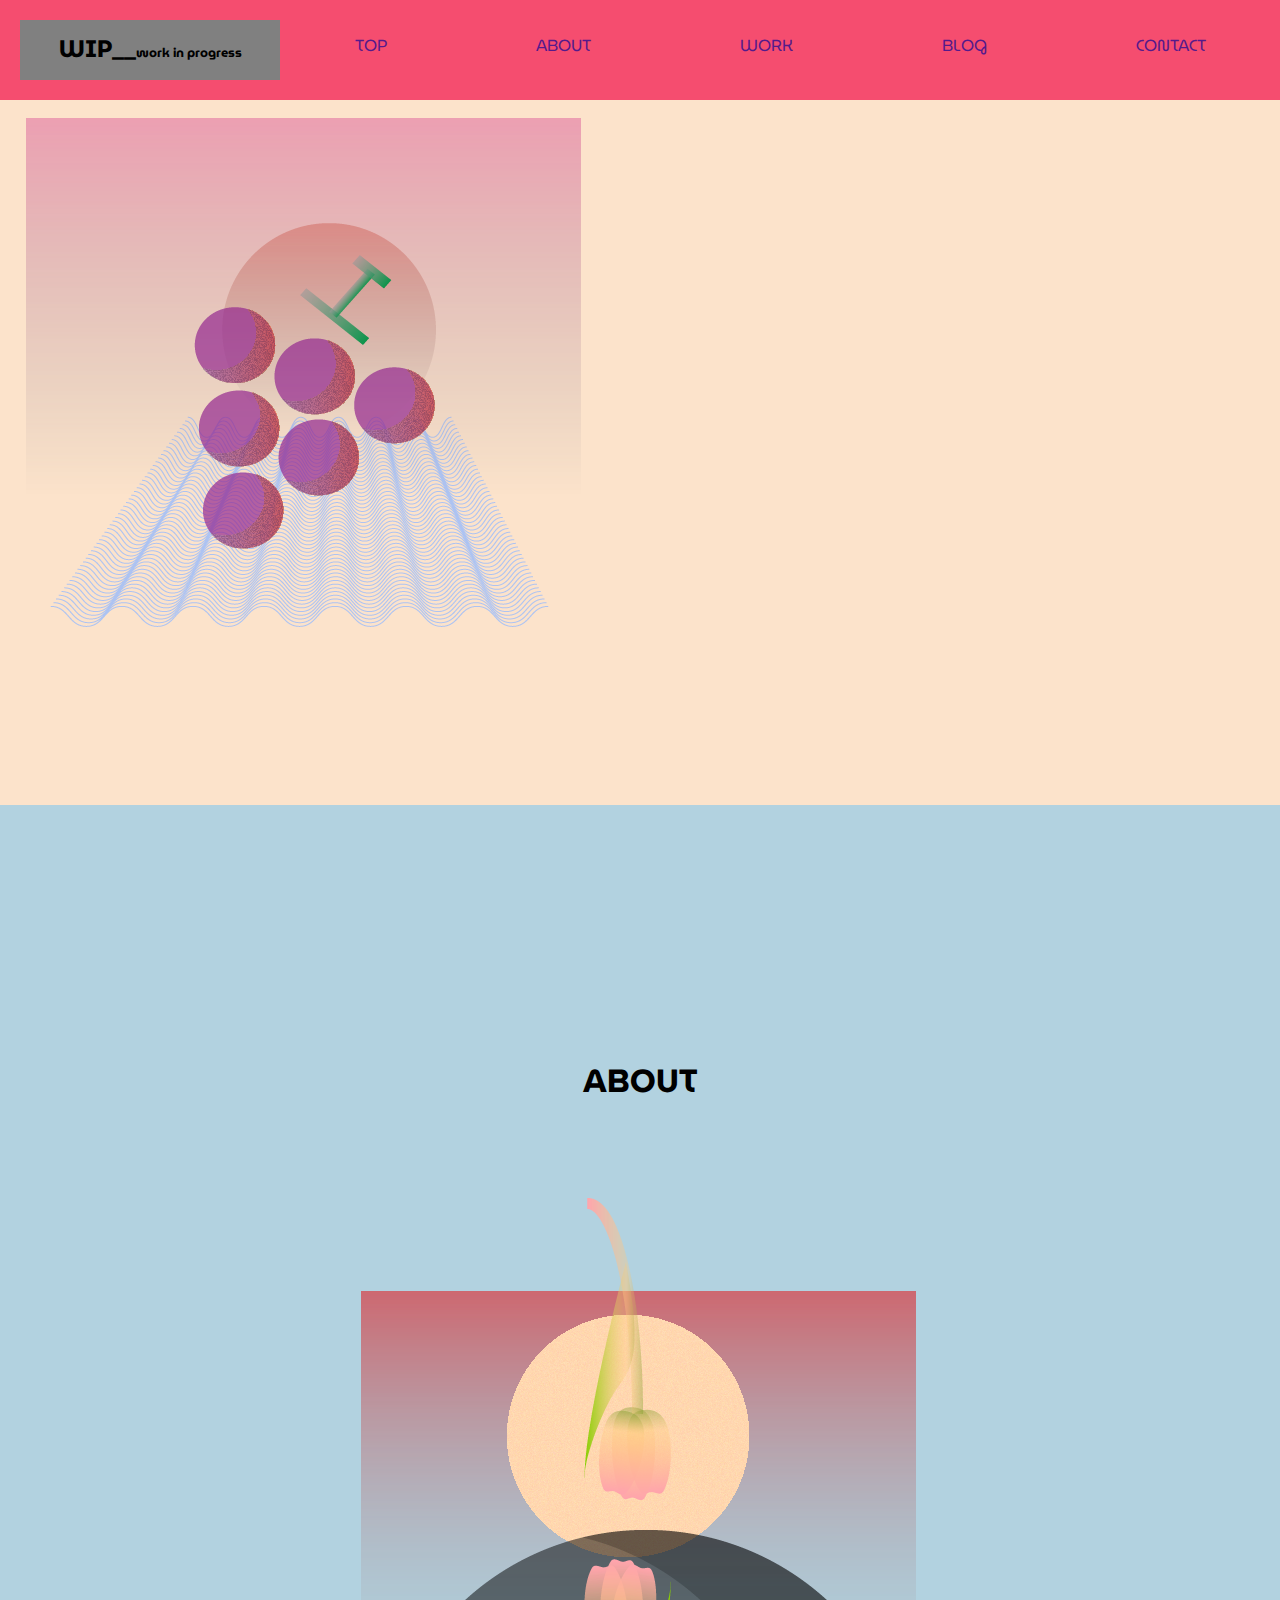
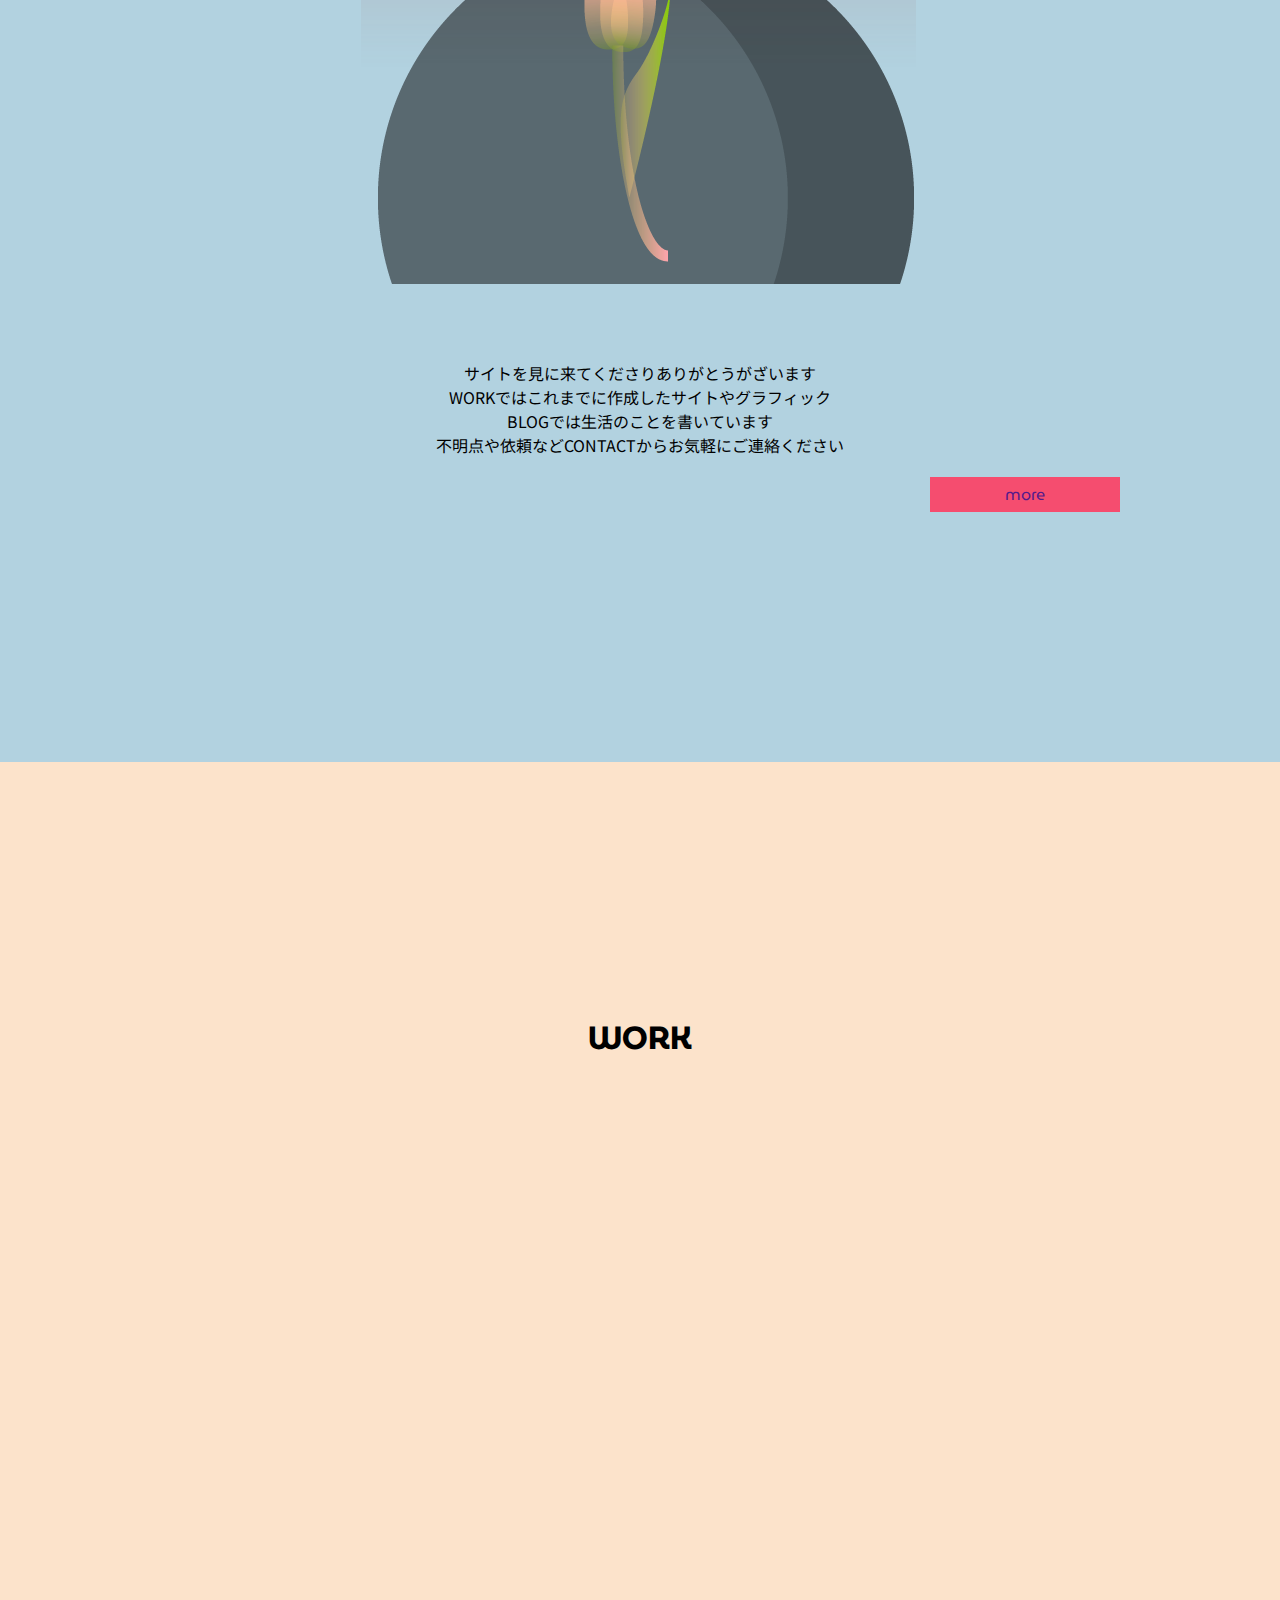
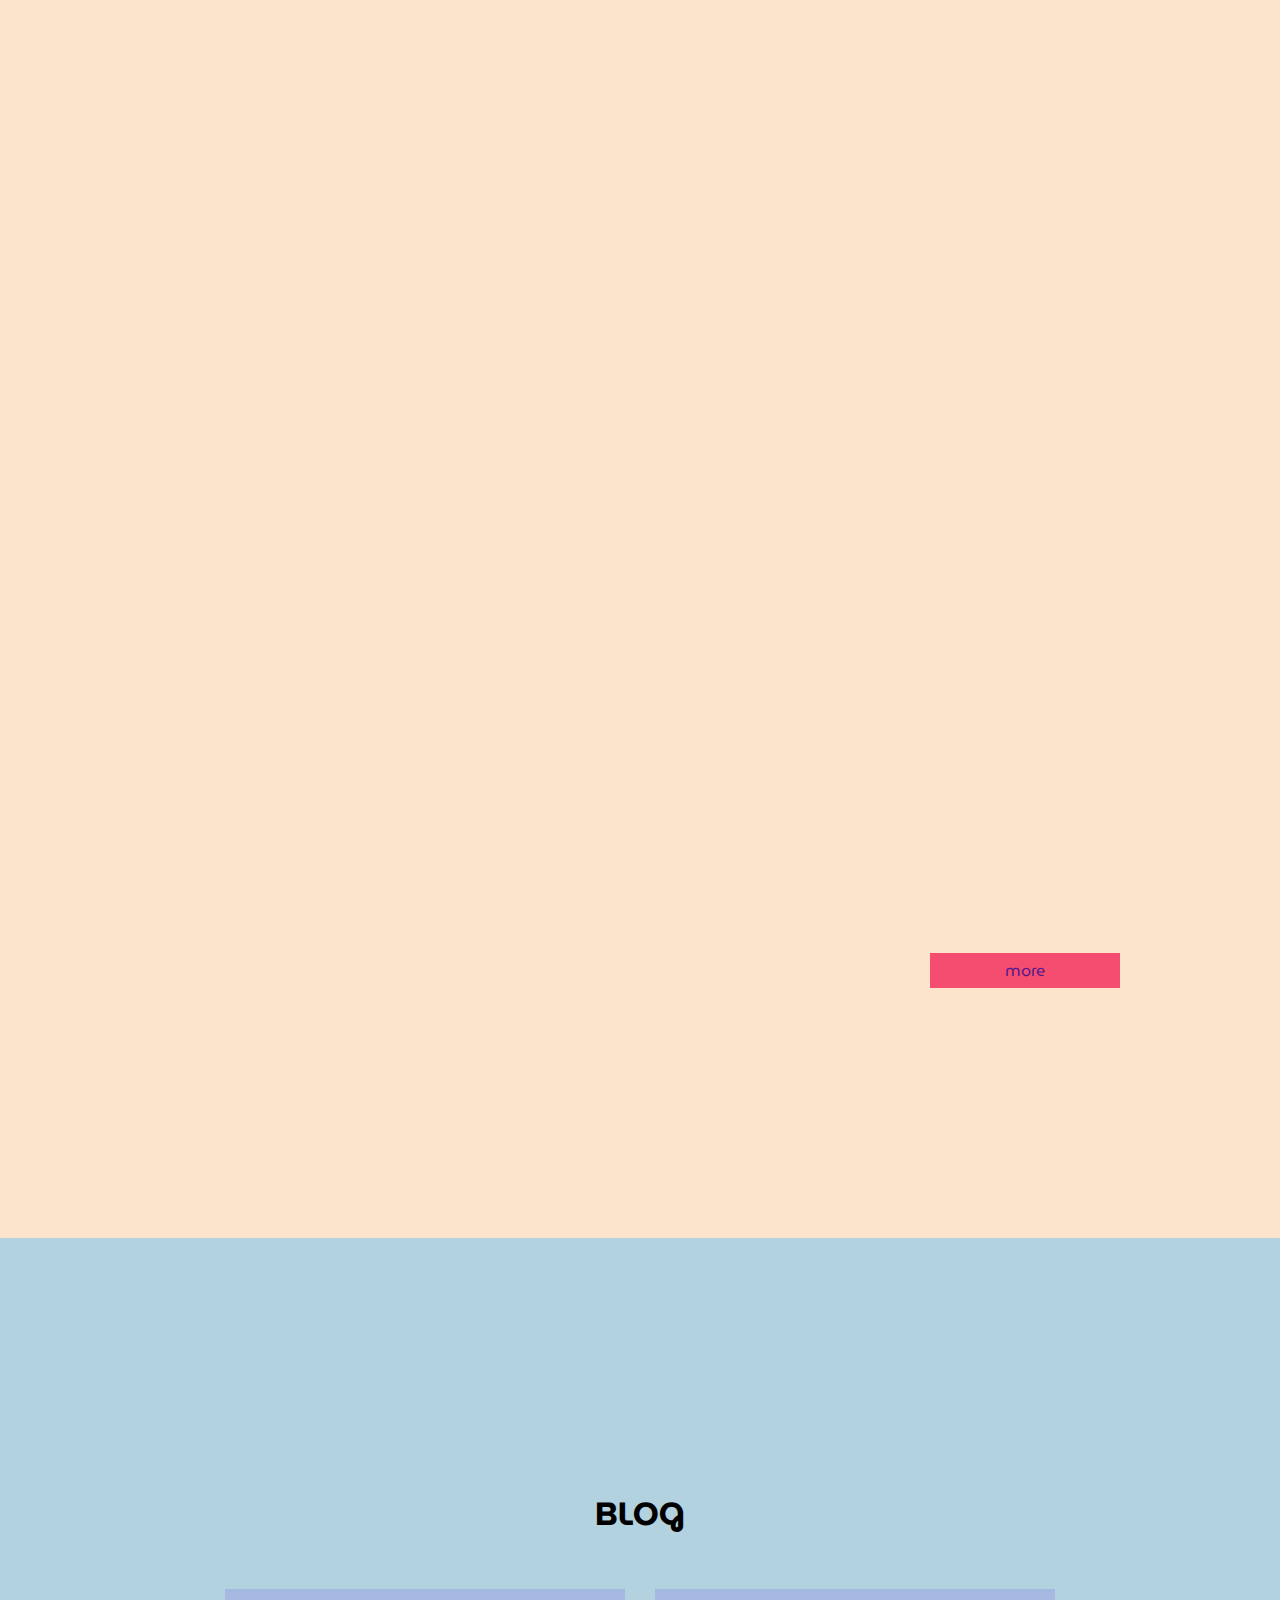
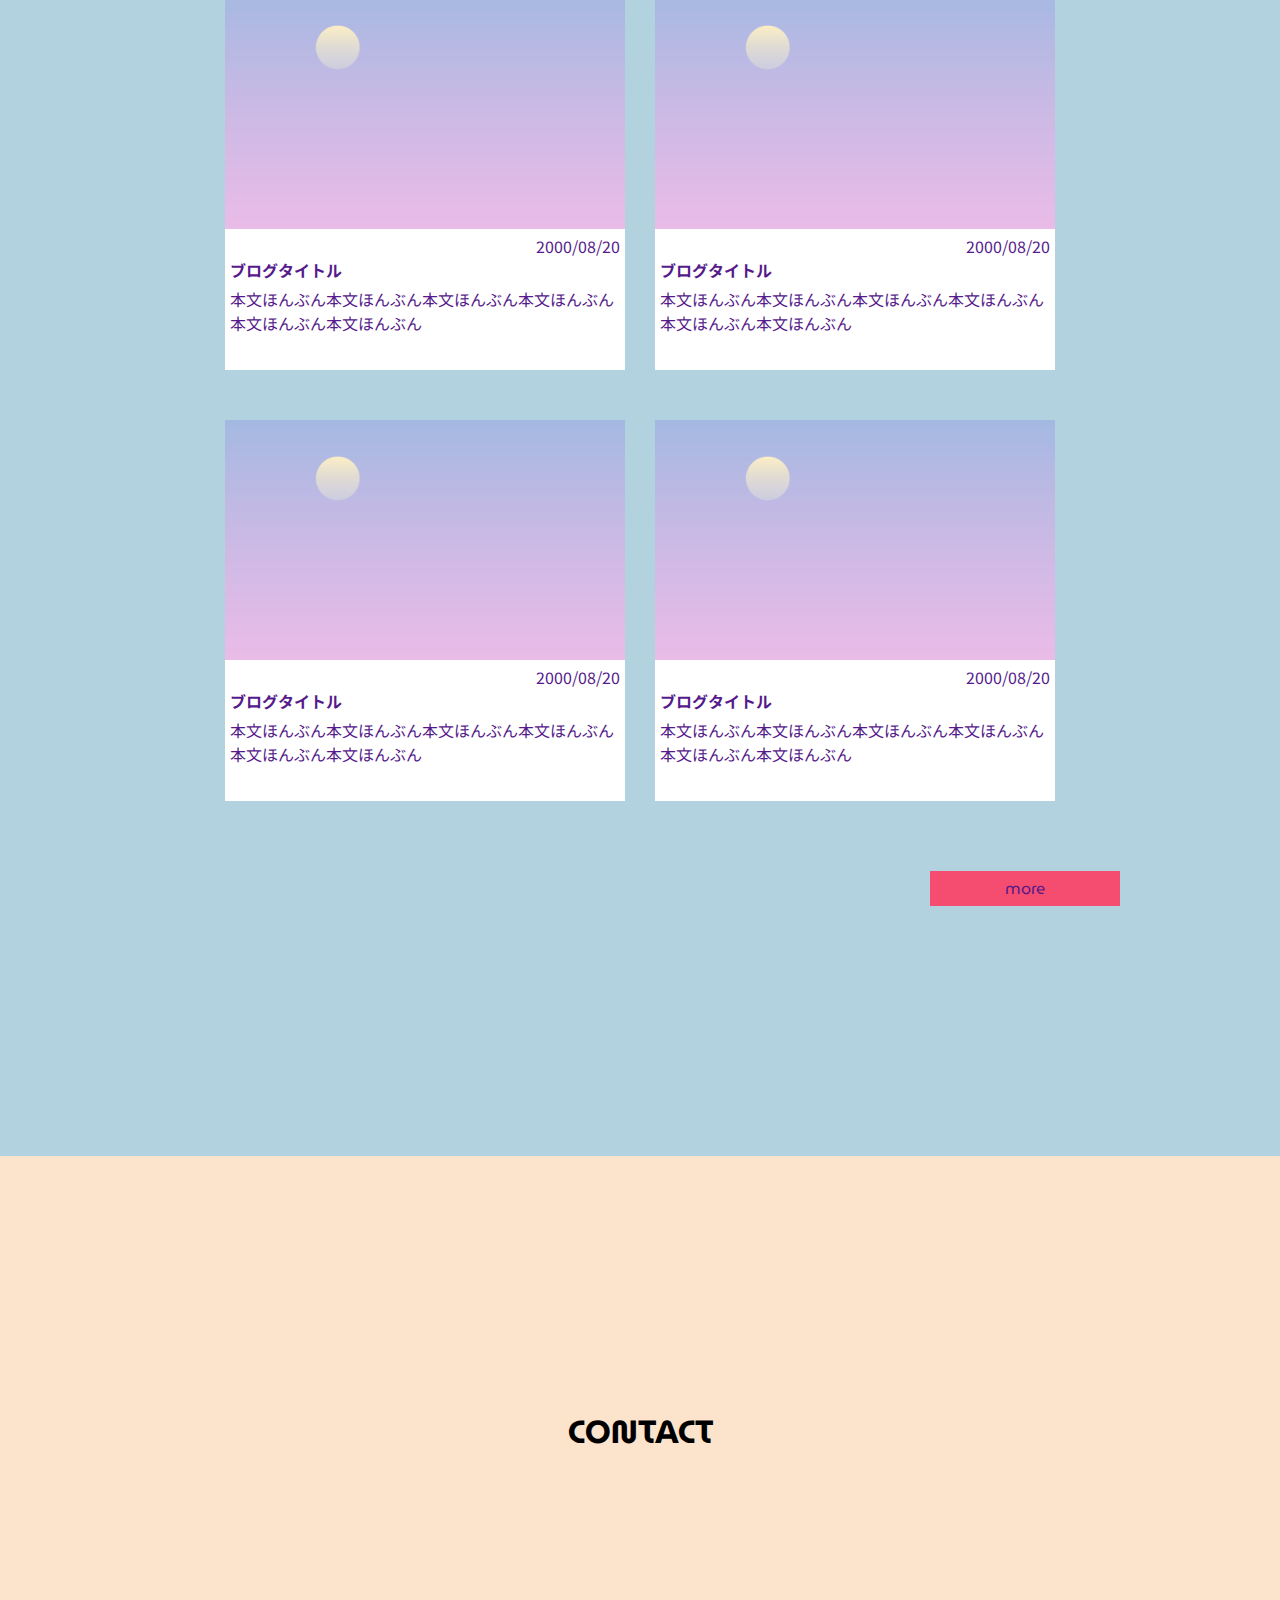
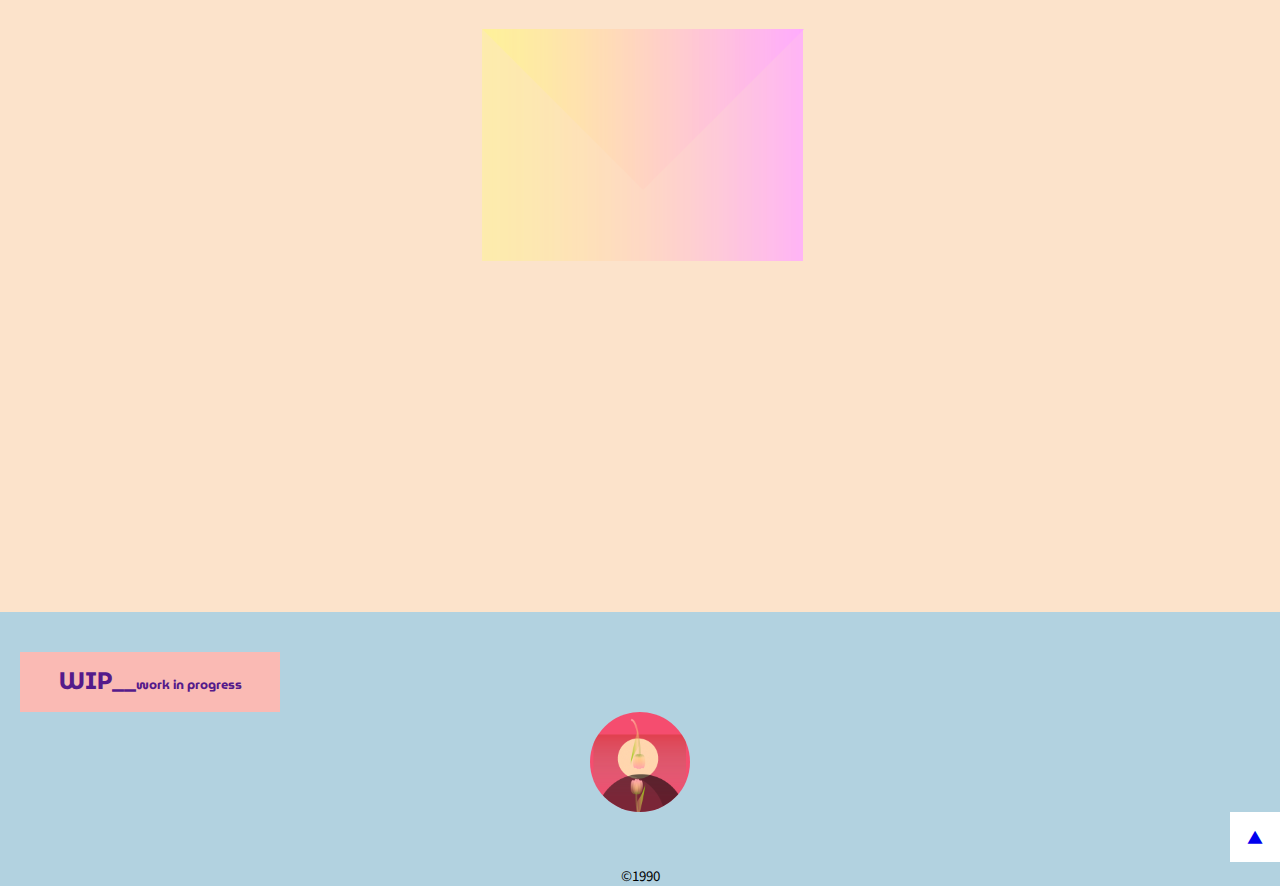
==== page-blog.html @ b489d13f "toppage完成" ====
<!DOCTYPE html>

<html>
    <head>
        <meta charset="utf-8">
        <meta name=”viewport” content=”width=device-width,initial-scale=1.0″>
        <title>タイトル</title>
        
        <link rel="stylesheet" href="normalize.css">
        <link rel="stylesheet" href="css/style.css">

        <script src="https://ajax.googleapis.com/ajax/libs/jquery/3.5.1/jquery.min.js"></script>
        <link href="https://use.fontawesome.com/releases/v5.6.1/css/all.css" rel="stylesheet">
        <link href="https://fonts.googleapis.com/css2?family=MuseoModerno:wght@600&family=Noto+Sans+JP:wght@500&display=swap" rel="stylesheet">
    </head>
    <body>
        <header>
            <section id="top">
                <!-- <div class="sec-inner"> -->
                    <h2 class="logo page-top-logo"><a href="#">WIP__<span>work in progress</span></a></h2>
                    
                    <nav id="nav.show">
                        <h2 class="logo"><a>WIP__<span>work in progress</span></a></h2>
                        <ul>
                            <li><a href="">TOP</a></li>
                            <li><a href="">ABOUT</a></li>
                            <li><a href="">WORK</a></li>
                            <li><a href="">BLOG</a></li>
                            <li><a href="">CONTACT</a></li>
                            
                            <span id="close"><i class="fas fa-times"></i></span>
                        </ul>
                        <span id="open"><i class="fas fa-bars"></i></span>
                    </nav>
                    <!-- win.height以上または、top+100pxhover時に表示 -->
                    <div class="top-img"><img src="img/blog.png"></div>
                    <!-- リロード時に+500px -->
                <!-- </div> -->
            </section>
        </header>
        <main>
            <section id="about">
                <div class="sec-inner">
                        <h3 class="sec-title">ABOUT</h3>

                    <div class="about-img">
                        <img src="img/about.png">
                    </div>

                    <p class="about-p">サイトを見に来てくださりありがとうがざいます</p>
                    <p class="about-p">WORKではこれまでに作成したサイトやグラフィック</p>
                    <p class="about-p">BLOGでは生活のことを書いています</p>
                    <p class="about-p">不明点や依頼などCONTACTからお気軽にご連絡ください</p>
                
                    <div class="linkbtn"><a href="">more</a></div>


                </div>
            </section>
            <section id="work">
                    <div class="sec-inner">
                        <h3 class="sec-title">WORK</h3>
                        <div class="work-container fadein">
                            <div class="square"></div>
                            <div class="circle">
                                <div class="work-circle-clip">
                                    <img src="img/kabegami06.png">
                                </div>
                            </div>
                            <h3 class="work-circle-clip-title"><a href="#">THE CAT ROOM</a></h3>
                        </div>
                        <!-- work-container -->

                        <div class="work-container fadein">
                                <div class="square"></div>
                                <div class="circle">
                                    <div class="work-circle-clip">
                                        <img src="img/image10.jpg" height="600">
                                        
                                    </div>
                                </div>
                                <h3 class="work-circle-clip-title"><a href="#">YOGA STADIO</a></h3>
                            </div>
                            <!-- work-container -->



                        <div class="linkbtn"><a href="">more</a></div>
                    </div>
            </section>
            <section id="blog">
                <div class="sec-inner">
                    <h3 class="sec-title">BLOG</h3>

                    <div class="blog-flex">

                    <div class="blog-container">
                        <a href="">
                        <div class="blog-container-img"><img src="img/hours09.png"></div>
                        <p class="blog-container-date">2000/08/20</p>
                        <h4 class="blog-container-title">ブログタイトル</h4>  
                        <p class="blog-container-p">本文ほんぶん本文ほんぶん本文ほんぶん本文ほんぶん本文ほんぶん本文ほんぶん</p>
                        </a>
                    </div>
                    <!-- blog-container -->
                    <div class="blog-container">
                        <a href="">
                        <div class="blog-container-img"><img src="img/hours09.png"></div>
                        <p class="blog-container-date">2000/08/20</p>
                        <h4 class="blog-container-title">ブログタイトル</h4>
                        <p class="blog-container-p">本文ほんぶん本文ほんぶん本文ほんぶん本文ほんぶん本文ほんぶん本文ほんぶん</p>
                        </a>
                    </div>
                    <!-- blog-container -->

                    <div class="blog-container">
                        <a href="">
                        <div class="blog-container-img"><img src="img/hours09.png"></div>
                        <p class="blog-container-date">2000/08/20</p>
                        <h4 class="blog-container-title">ブログタイトル</h4>
                        <p class="blog-container-p">本文ほんぶん本文ほんぶん本文ほんぶん本文ほんぶん本文ほんぶん本文ほんぶん</p>
                        </a>
                    </div>
                    <!-- blog-container -->

                    <div class="blog-container">
                        <a href="">
                        <div class="blog-container-img"><img src="img/hours09.png"></div>
                        <p class="blog-container-date">2000/08/20</p>
                        <h4 class="blog-container-title">ブログタイトル</h4>
                        <p class="blog-container-p">本文ほんぶん本文ほんぶん本文ほんぶん本文ほんぶん本文ほんぶん本文ほんぶん</p>
                        </a>
                    </div>
                    <!-- blog-container -->

                    </div>
                    <!-- blog-flex -->

                    <div class="linkbtn"><a href="">more</a></div>

                </div>
            </section>

            <section id="contact">
                <div class="sec-inner">
                        <h3 class="sec-title">CONTACT</h3>
                    <div class="mailbtn"><a href=""><img src="img/mail.png"></a></div>


                </div>
            </section>
                

        </main>
        <footer>
            <h2 class="logo footer-logo"><a href="">WIP__<span>work in progress</span></a></h2>
            <div class="footer-img"><img src="img/about.png"></div>
            <div id="topbtn"><a href="#">▲</a></div>
            <small>©1990</small>
        </footer>


        <script src="js/main.js"></script>
    </body>
    </html>
---- css/style.css ----
/* common */
body {
    margin: 0;
    padding: 0;
    background: #fce3cb;
    
    font-family: 'Noto Sans JP', sans-serif;
    user-select: none;
    -moz-user-select: none;
}

a {
    text-decoration: none;
}

ul{
    list-style: none;
    padding: 0;
}

h1,h2,h3,h4 ,p{
    margin: 0;
    padding: 0;
}

.logo {
    width: 220px;
    height: 40px;
    background: #808080;
    padding: 10px 20px;
    text-align: center;
    font-family: 'MuseoModerno', cursive;
    margin: 20px 0 0 20px;
}

.logo span {
    font-size: 0.8rem;
}

.page-top-logo {
    position: fixed;
    top:0px;
    left: 0px;
    display: none;
}

header nav {
    display: flex;
    width: 100%;
    height: 100px;
    background: #f54d6f;
    z-index: 100;

    position: fixed;
    top:0;

    transition: 0.5s ease-in;
}

header nav.hide {
    transform: translateY(-100%);
}

header nav ul{
    display: flex;
    //background: #fc1aaa;
    justify-content: space-around;
    flex: 1;
}

header nav ul li{
    font-family: 'MuseoModerno', cursive;
    line-height: 60px;
}



#open {
    position: absolute;
    top:20px;
    right: 30px;
    font-size: 2rem;
    color: #ffffff;
    display: none;
}

#close {
    display: none;
    font-size: 2rem;
    color: #ffffff;
}

.sec-inner {
    width: 1000px;
    margin: 0 auto;
    text-align: center;
}

.sec-title {
    font-family: 'MuseoModerno', cursive;
    font-size: 2rem;
    padding: 50px 0;
}

.linkbtn {
    width:180px;
    text-align: center;
    background: #f54d6f;
    padding: 5px;
    margin-left: auto;
    font-family: 'MuseoModerno', cursive;
    margin: 20px 20px 50px auto;
}

.linkbtn a {
    display: inline-block;
    width:180px;
}

.linkbtn:hover {
    opacity: 0.8;
}

footer {
    background:#b2d2e0;
    text-align: center;
    //height: 200px;
    padding-top:20px;
}

small {
    background:#b2d2e0 ;
}

#topbtn {
    width: 50px;
    height: 50px;
    background: #ffffff;
    margin-left: auto;
    line-height: 50px;
}

#topbtn a {
    display: inline-block;
    width: 50px;
}

.footer-img img {
    width: 100%;
    height: auto;
}

.footer-img {
    width: 100px;
    height: 100px;
    clip-path: circle(50%);
    background: #f54d6f;
    margin: 0 auto;
}

.footer-logo {
    background: #fabab4;
}






/* common */


/*top-page section */

#about,#work,#blog,#contact {
    padding: 200px 0;
}

#top{

}

#about {
    background: #b2d2e0;
}

#work{

}

#blog {
    background: #b2d2e0;
}


#contact{

}


/*top-page section */




/* work */
#work {
    overflow: hidden;
   
}
.work-container {
    position: relative;
    width: 600px;
    height: 600px;
    margin: 0 auto;
    margin-bottom: 120px;
    
}

.square {
    position: absolute;
    width: 600px;
    height: 600px;
    background: #808080;
    transform: translateX(-1500px);
    transition: 1s ease;

}

.circle {
    position: absolute;
    width: 600px;
    height: 600px;
    border-radius: 50%;
    background: #fabab4;
    transform: translateX(1500px);
    transition: 1s ease-in;

}

.work-container::before {
    content: "";
    display: block;
    position: absolute;
    width: 600px;
    height: 600px;
    opacity: 0;
   
    transform: translate(30px,30px);

    background-image   : radial-gradient( #fcd53f 30%, transparent 33%),
                         radial-gradient( #fcd53f 30%, transparent 33%);
    background-position: 0 0, 50px 30px;
    background-size    : 5px 5px;
}



/* .work-circle-clip img { width: 100%; height: auto;} */
.work-circle-clip {
    width: 600px;
    height: 600px;
    //clip-path: circle(50%);
    overflow: hidden;
    opacity: 0;
}

.work-circle-clip-title {
    position: absolute;
    left: 50%;
    transform: translateX(-50%);
    line-height: 600px;
    z-index: 10;
    opacity: 0;
}


/* .square.show */
.square.show{
    transform: translateX(0);
}


.circle.show {
    transform: translateX(0);
}

.show.work-container::before {
    animation:opacity 2.5s ease-in;
    animation-fill-mode:forwards;

}

.work-circle-clip.show {
    animation:opacity 2.5s ease-in;
    animation-fill-mode:forwards;
}

.work-circle-clip-title.show {
    animation:opacity 3s ease-in;
    animation-fill-mode:forwards;
}



@keyframes opacity {
    50% {
        opacity: 0;
    }
    100% {
        opacity: 1;
    }
}


/* work */

/* blog */

.blog-container {
    width: 400px;
    background: #ffffff;
    margin-right:30px;
    margin-bottom: 50px;
    padding-bottom: 30px;
}

.blog-container:nth-child(2n){
    margin-right:0px;
}


/* wordpressの時比率おかしくなるかも？ */
.blog-container-img img {
    width: 100%;
    height: auto;
    

    
}


.blog-container-date {
    text-align: right;
    padding-right: 5px;
}

.blog-container-title {
    text-align: left;
    padding-left: 5px;
}

.blog-container-p {
    text-align: left;
    padding: 5px;
}

.blog-flex {
    display: flex;
    flex-wrap: wrap;
    justify-content: center;
}





@media screen and (max-width: 999px){
    .sec-inner {
        width: 90%;
    }

    .blog-container {
        width: 300px;
    }

    header nav ul{
        padding: 0;
        display: block;
        background: #fc1aaa;
        opacity: 0.8;
        position: fixed;
        top: 1000px;
        left: 50%;
        transform:translate(-50%,-50%);
        width: 95%;
        height: 90vh;
        z-index: 999;
        text-align: center;
        transition: 1s;
    }
    #open {
        display: block;
    }

    #close {
        display: block;
        position: absolute;
        top: 30px;
        right: 30px;

    }

    header nav ul.open {
        top:50%;
        left: 50%;
        transform:translate(-50%,-50%);
    }


    
}


/* 【タブレット縦以上】 */
@media screen and (max-width: 700px) {

    .blog-container {
        margin-right: 0px;
    }

} 

/* 【スマートフォン横】 */
@media screen and (max-width: 481px) { 

}
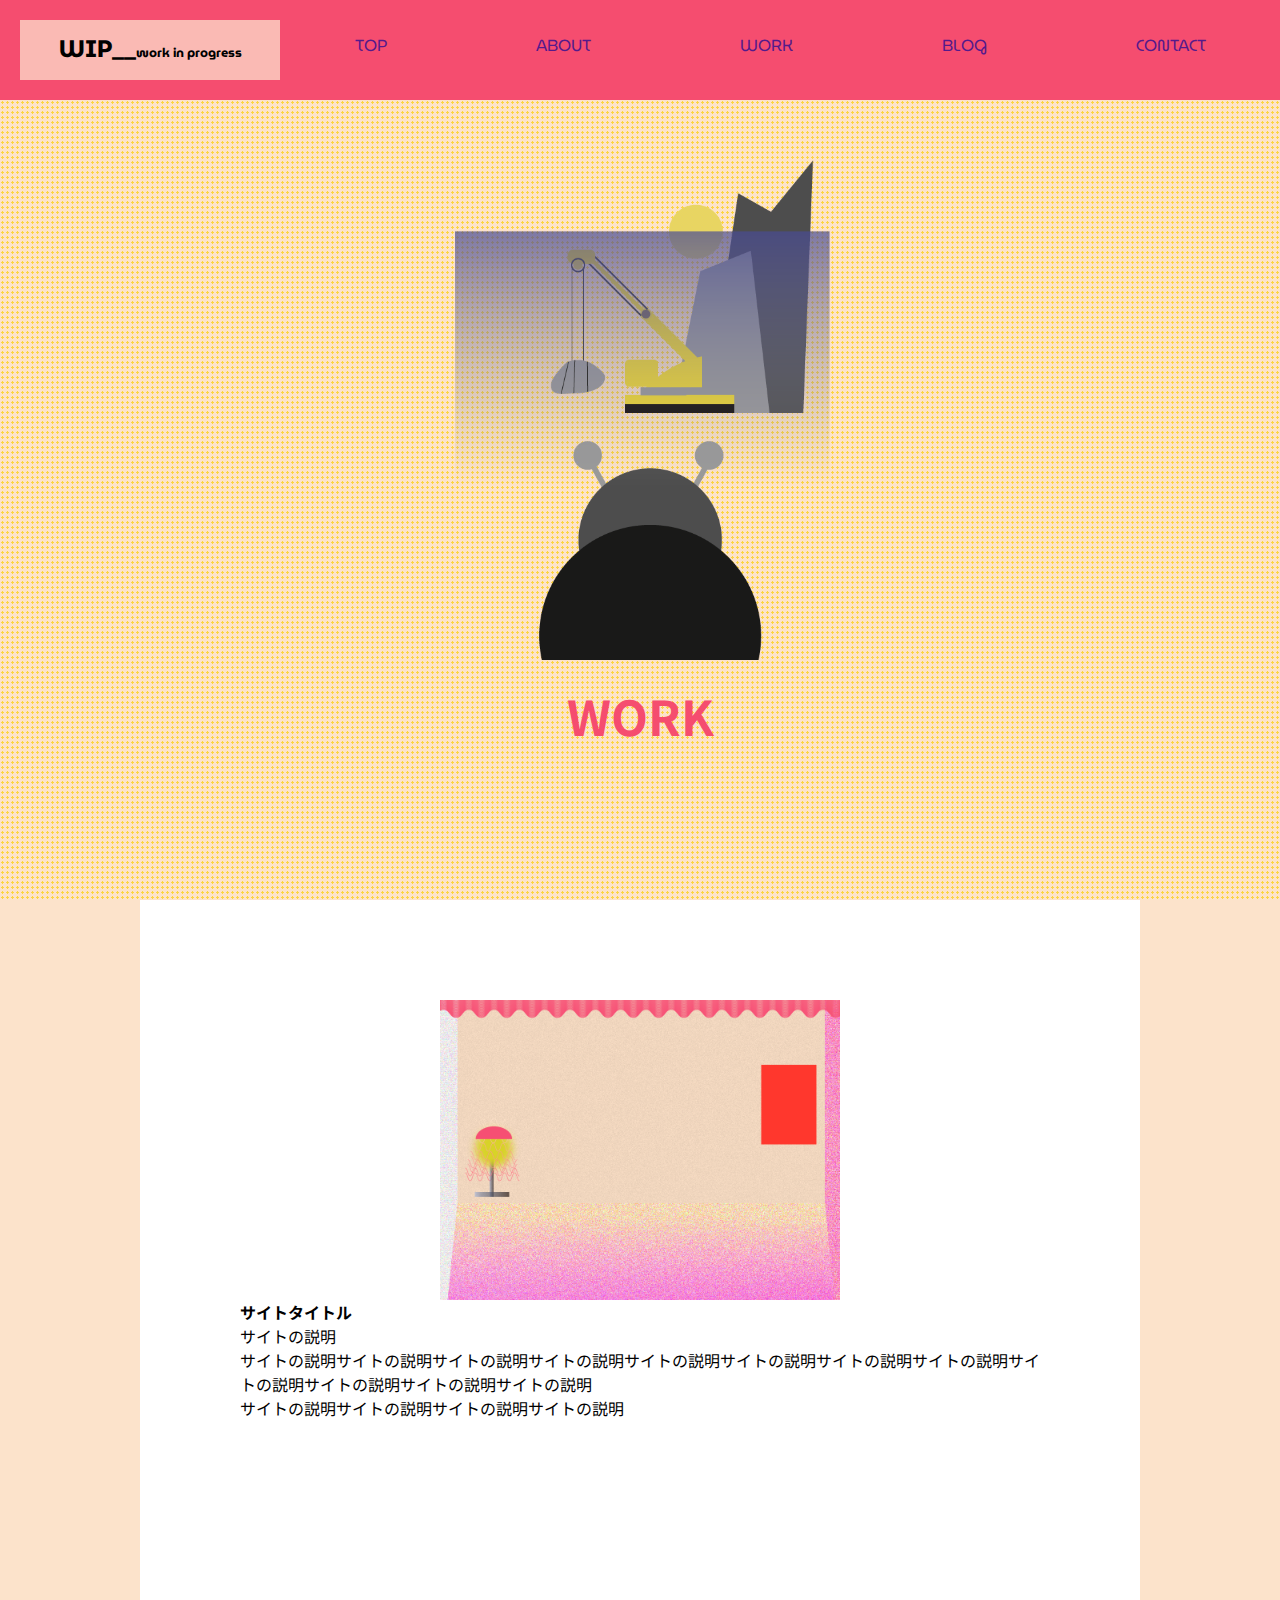
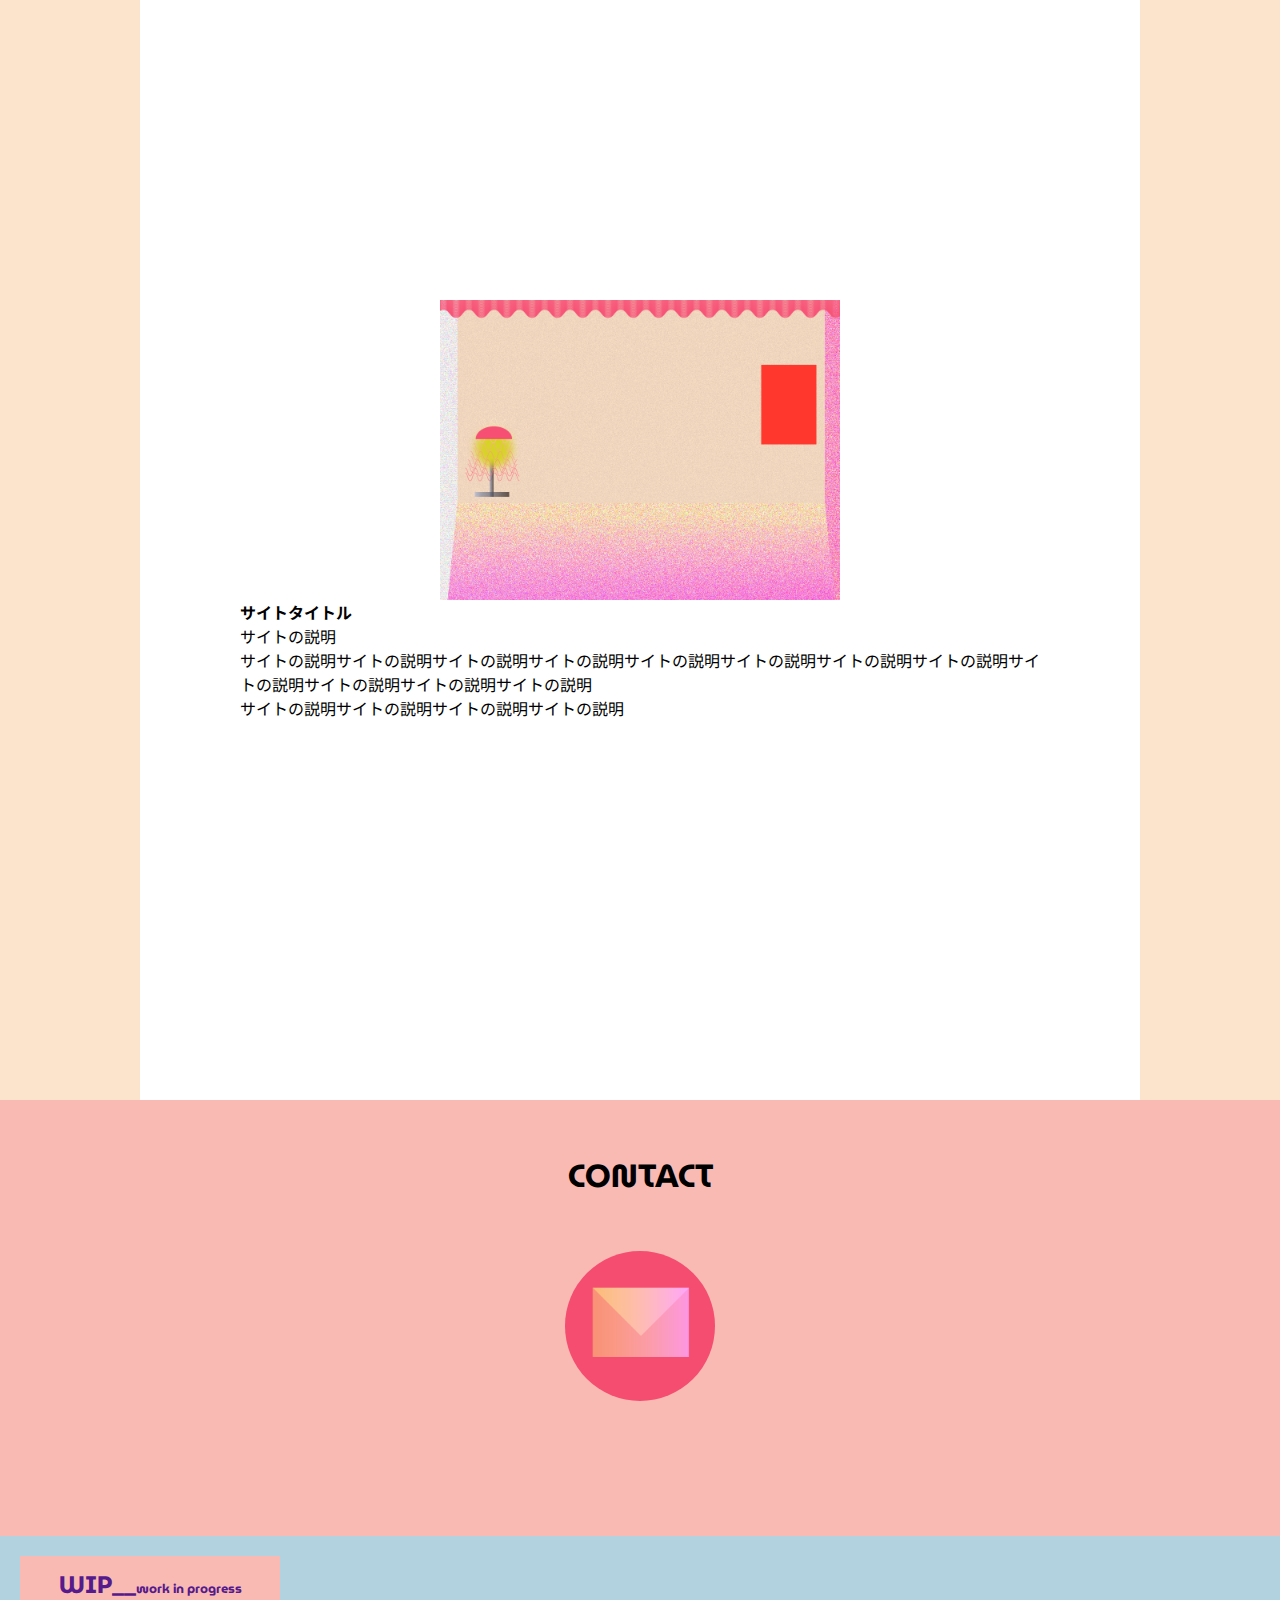
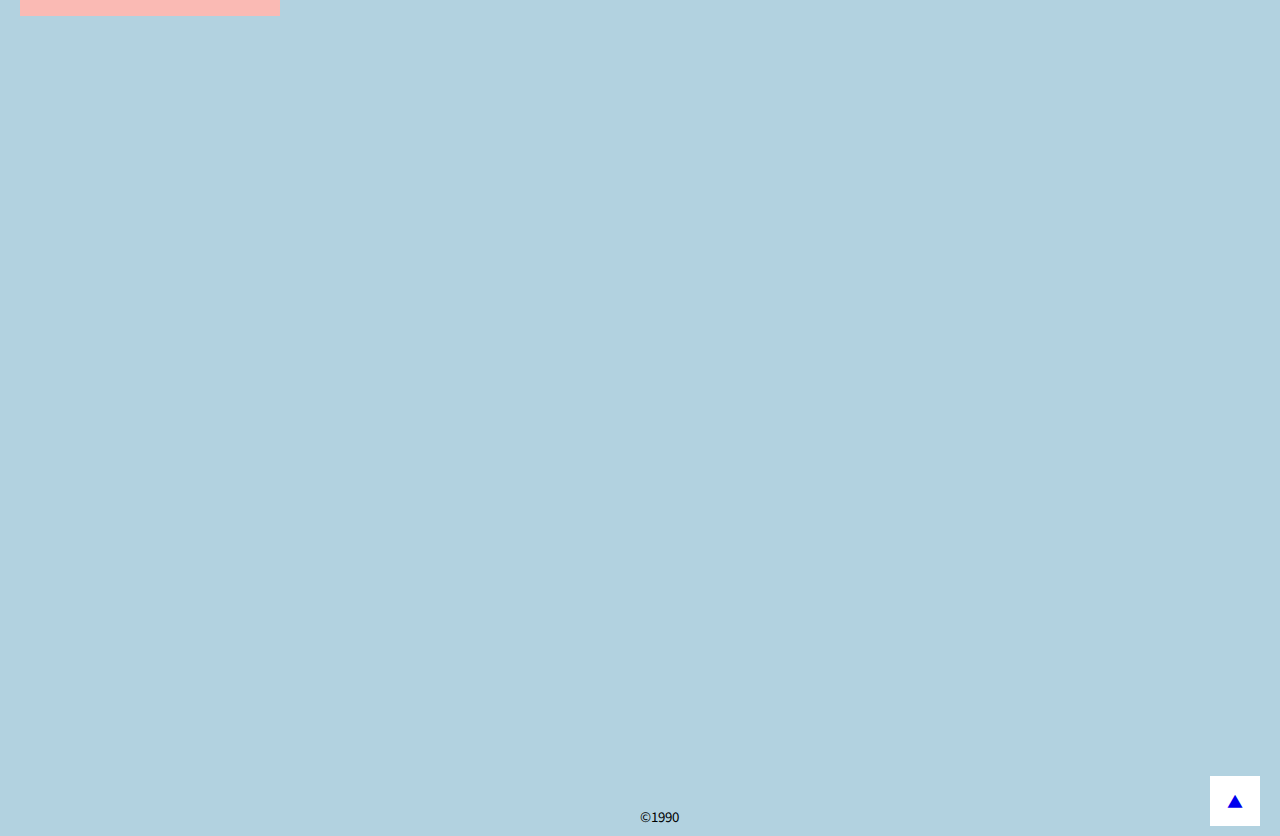
==== commit 25e79f84: "page-work.html single.html 完成 スクロールスナップ設定" ====
--- a/page-blog.html
+++ b/page-blog.html
@@ -13,51 +13,103 @@
         <link href="https://use.fontawesome.com/releases/v5.6.1/css/all.css" rel="stylesheet">
         <link href="https://fonts.googleapis.com/css2?family=MuseoModerno:wght@600&family=Noto+Sans+JP:wght@500&display=swap" rel="stylesheet">
     </head>
-    <body>
+    
+
+    <body class="scroll-snap-container">
+
         <header>
-            <section id="top">
-                <!-- <div class="sec-inner"> -->
-                    <h2 class="logo page-top-logo"><a href="#">WIP__<span>work in progress</span></a></h2>
+            
+                
+            <h2 class="logo page-top-logo"><a href="#">WIP__<span>work in progress</span></a></h2>
+            
+            <nav id="nav.show">
+                <h2 class="logo"><a>WIP__<span>work in progress</span></a></h2>
+                <ul>
+                    <li><a href="">TOP</a></li>
+                    <li><a href="">ABOUT</a></li>
+                    <li><a href="">WORK</a></li>
+                    <li><a href="">BLOG</a></li>
+                    <li><a href="">CONTACT</a></li>
                     
-                    <nav id="nav.show">
-                        <h2 class="logo"><a>WIP__<span>work in progress</span></a></h2>
-                        <ul>
-                            <li><a href="">TOP</a></li>
-                            <li><a href="">ABOUT</a></li>
-                            <li><a href="">WORK</a></li>
-                            <li><a href="">BLOG</a></li>
-                            <li><a href="">CONTACT</a></li>
-                            
-                            <span id="close"><i class="fas fa-times"></i></span>
-                        </ul>
-                        <span id="open"><i class="fas fa-bars"></i></span>
-                    </nav>
-                    <!-- win.height以上または、top+100pxhover時に表示 -->
-                    <div class="top-img"><img src="img/blog.png"></div>
-                    <!-- リロード時に+500px -->
-                <!-- </div> -->
-            </section>
+                    <span id="close"><i class="fas fa-times"></i></span>
+                </ul>
+                <span id="open"><i class="fas fa-bars"></i></span>
+            </nav>
+            <!-- win.height以上または、top+100pxhover時に表示 -->
+         
+            
+        
         </header>
+        
+
         <main>
-            <section id="about">
+
+            <!-- <div class="scroll-snap-container"> -->
+
+
+                  
+
+            <!-- lower page top -->
+            <div class="lower-page-top-container scroll-snap">
+                <div class="lower-page-top">
+                    <div class="lower-page-top-img"><img src="img/work01.png"></div>
+                    <h3 class="lower-page-top-title">WORK</h3>
+                </div>
+            </div>
+            <!-- lower-page-top-container -->
+
+            <section id="page-work-section" class="scroll-snap">
                 <div class="sec-inner">
-                        <h3 class="sec-title">ABOUT</h3>
+                    <div class="lower-page-work-container">
+                        
+                        <div class="lower-page-work-img"><img src="img/kabegami06.png"></div>
+                        <h4>サイトタイトル</h4>
+                        <p>サイトの説明</p>
+                        <p>サイトの説明サイトの説明サイトの説明サイトの説明サイトの説明サイトの説明サイトの説明サイトの説明サイトの説明サイトの説明サイトの説明サイトの説明</p>
+                        <p>サイトの説明サイトの説明サイトの説明サイトの説明</p>
 
-                    <div class="about-img">
-                        <img src="img/about.png">
                     </div>
-
-                    <p class="about-p">サイトを見に来てくださりありがとうがざいます</p>
-                    <p class="about-p">WORKではこれまでに作成したサイトやグラフィック</p>
-                    <p class="about-p">BLOGでは生活のことを書いています</p>
-                    <p class="about-p">不明点や依頼などCONTACTからお気軽にご連絡ください</p>
-                
-                    <div class="linkbtn"><a href="">more</a></div>
-
 
                 </div>
             </section>
-            <section id="work">
+
+            <section id="page-work-section" class="scroll-snap">
+                <div class="sec-inner">
+                    <div class="lower-page-work-container">
+                        
+                        <div class="lower-page-work-img"><img src="img/kabegami06.png"></div>
+                        <h4>サイトタイトル</h4>
+                        <p>サイトの説明</p>
+                        <p>サイトの説明サイトの説明サイトの説明サイトの説明サイトの説明サイトの説明サイトの説明サイトの説明サイトの説明サイトの説明サイトの説明サイトの説明</p>
+                        <p>サイトの説明サイトの説明サイトの説明サイトの説明</p>
+
+                    </div>
+
+                </div>
+            </section>
+
+
+            <section id="contact" class="scroll-snap">
+                    <div class="sec-inner">
+                            <h3 class="sec-title">CONTACT</h3>
+                        <div class="mailbtn"><a href=""><img src="img/mail.png"></a></div>
+    
+    
+                    </div>
+                </section>
+
+                 <footer class="scroll-snap">
+                <h2 class="logo footer-logo"><a href="">WIP__<span>work in progress</span></a></h2>
+                <div class="footer-img"><img src="img/about.png"></div>
+                <div id="topbtn"><a href="#">▲</a></div>
+                <small>©1990</small>
+            </footer>
+            
+
+        <!-- </div> -->
+        <!-- scroll-snap-container-->
+           
+            <!-- <section id="work">
                     <div class="sec-inner">
                         <h3 class="sec-title">WORK</h3>
                         <div class="work-container fadein">
@@ -69,9 +121,9 @@
                             </div>
                             <h3 class="work-circle-clip-title"><a href="#">THE CAT ROOM</a></h3>
                         </div>
-                        <!-- work-container -->
+                        <!- work-container -->
 
-                        <div class="work-container fadein">
+                        <!-- <div class="work-container fadein">
                                 <div class="square"></div>
                                 <div class="circle">
                                     <div class="work-circle-clip">
@@ -80,84 +132,20 @@
                                     </div>
                                 </div>
                                 <h3 class="work-circle-clip-title"><a href="#">YOGA STADIO</a></h3>
-                            </div>
+                            </div> -->
                             <!-- work-container -->
 
 
 
-                        <div class="linkbtn"><a href="">more</a></div>
+                        <!-- <div class="linkbtn"><a href="">more</a></div>
                     </div>
-            </section>
-            <section id="blog">
-                <div class="sec-inner">
-                    <h3 class="sec-title">BLOG</h3>
+            </section> 
+            -->
+                    
+        </main>
+           
 
-                    <div class="blog-flex">
-
-                    <div class="blog-container">
-                        <a href="">
-                        <div class="blog-container-img"><img src="img/hours09.png"></div>
-                        <p class="blog-container-date">2000/08/20</p>
-                        <h4 class="blog-container-title">ブログタイトル</h4>  
-                        <p class="blog-container-p">本文ほんぶん本文ほんぶん本文ほんぶん本文ほんぶん本文ほんぶん本文ほんぶん</p>
-                        </a>
-                    </div>
-                    <!-- blog-container -->
-                    <div class="blog-container">
-                        <a href="">
-                        <div class="blog-container-img"><img src="img/hours09.png"></div>
-                        <p class="blog-container-date">2000/08/20</p>
-                        <h4 class="blog-container-title">ブログタイトル</h4>
-                        <p class="blog-container-p">本文ほんぶん本文ほんぶん本文ほんぶん本文ほんぶん本文ほんぶん本文ほんぶん</p>
-                        </a>
-                    </div>
-                    <!-- blog-container -->
-
-                    <div class="blog-container">
-                        <a href="">
-                        <div class="blog-container-img"><img src="img/hours09.png"></div>
-                        <p class="blog-container-date">2000/08/20</p>
-                        <h4 class="blog-container-title">ブログタイトル</h4>
-                        <p class="blog-container-p">本文ほんぶん本文ほんぶん本文ほんぶん本文ほんぶん本文ほんぶん本文ほんぶん</p>
-                        </a>
-                    </div>
-                    <!-- blog-container -->
-
-                    <div class="blog-container">
-                        <a href="">
-                        <div class="blog-container-img"><img src="img/hours09.png"></div>
-                        <p class="blog-container-date">2000/08/20</p>
-                        <h4 class="blog-container-title">ブログタイトル</h4>
-                        <p class="blog-container-p">本文ほんぶん本文ほんぶん本文ほんぶん本文ほんぶん本文ほんぶん本文ほんぶん</p>
-                        </a>
-                    </div>
-                    <!-- blog-container -->
-
-                    </div>
-                    <!-- blog-flex -->
-
-                    <div class="linkbtn"><a href="">more</a></div>
-
-                </div>
-            </section>
-
-            <section id="contact">
-                <div class="sec-inner">
-                        <h3 class="sec-title">CONTACT</h3>
-                    <div class="mailbtn"><a href=""><img src="img/mail.png"></a></div>
-
-
-                </div>
-            </section>
-                
-
-        </main>
-        <footer>
-            <h2 class="logo footer-logo"><a href="">WIP__<span>work in progress</span></a></h2>
-            <div class="footer-img"><img src="img/about.png"></div>
-            <div id="topbtn"><a href="#">▲</a></div>
-            <small>©1990</small>
-        </footer>
+        
 
 
         <script src="js/main.js"></script>
--- a/css/style.css
+++ b/css/style.css
@@ -27,7 +27,8 @@
 .logo {
     width: 220px;
     height: 40px;
-    background: #808080;
+    /* background: #808080; */
+    background: #fabab4;
     padding: 10px 20px;
     text-align: center;
     font-family: 'MuseoModerno', cursive;
@@ -47,13 +48,16 @@
 
 header nav {
     display: flex;
+    /* width: 100%; */
     width: 100%;
     height: 100px;
     background: #f54d6f;
+    /* background: #fabab4; */
     z-index: 100;
 
     position: fixed;
     top:0;
+    
 
     transition: 0.5s ease-in;
 }
@@ -111,34 +115,46 @@
     margin-left: auto;
     font-family: 'MuseoModerno', cursive;
     margin: 20px 20px 50px auto;
+
+    box-sizing: border-box;
+    border: #fabab4 double 7px;
+    border-radius: 5px;
 }
 
 .linkbtn a {
     display: inline-block;
-    width:180px;
+    width:160px;
 }
 
 .linkbtn:hover {
     opacity: 0.8;
+    background: #ff3a2e;
 }
 
 footer {
     background:#b2d2e0;
     text-align: center;
-    //height: 200px;
-    padding-top:20px;
+    height: 100vh;
+    /* padding-top:20px; */
+    position: relative;
 }
 
 small {
-    background:#b2d2e0 ;
+    /* background:#b2d2e0 ; */
+    position: absolute;
+    bottom: 10px;
 }
 
 #topbtn {
     width: 50px;
     height: 50px;
     background: #ffffff;
-    margin-left: auto;
+    //margin-left: auto;
     line-height: 50px;
+
+    position: absolute;
+    right: 20px;
+    bottom: 10px;
 }
 
 #topbtn a {
@@ -157,15 +173,46 @@
     clip-path: circle(50%);
     background: #f54d6f;
     margin: 0 auto;
+    display: none;
 }
 
 .footer-logo {
+    position: absolute;
     background: #fabab4;
 }
 
 
 
 
+.mailbtn img {
+    width: 100%;
+    height: auto;
+}
+
+.mailbtn {
+    width: 150px;
+    height: 150px;
+    border-radius: 50%;
+    margin: 0 auto;
+    background: #f54d6f;
+    overflow: hidden;
+    
+}
+
+.mailbtn:hover {
+    opacity: 0.8;
+    background: #ff3a2e;
+
+}
+
+#contact {
+    //background: url(../img/contact-back.png);
+    background-position: center bottom;
+    background-repeat: repeat-x;
+    box-sizing: border-box;
+
+}
+
 
 
 /* common */
@@ -173,7 +220,7 @@
 
 /*top-page section */
 
-#about,#work,#blog,#contact {
+#about,#work,#blog{
     padding: 200px 0;
 }
 
@@ -195,7 +242,10 @@
 
 
 #contact{
-
+    background: #fabab4;
+    /* //height: 100vh;
+    //padding-top: 150px; */
+    padding-bottom:15vh;
 }
 
 
@@ -334,10 +384,7 @@
 /* wordpressの時比率おかしくなるかも？ */
 .blog-container-img img {
     width: 100%;
-    height: auto;
-    
-
-    
+    height: auto;  
 }
 
 
@@ -364,6 +411,251 @@
 
 
 
+
+
+
+
+
+
+
+
+
+
+
+
+
+
+
+
+
+
+
+/* lower-page-common?? */
+
+.lower-page-top-container {
+    height: 100vh;
+    position: relative;
+}
+
+.lower-page-top {
+    text-align: center;
+    width: 100%;
+    height: 100vh;
+
+    position: absolute;
+    top:0;
+    background-image   : radial-gradient( #fcd53f 30%, transparent 33%),
+                         radial-gradient( #fcd53f 30%, transparent 33%);
+    background-position: 0 0, 50px 30px;
+    background-size    : 5px 5px;
+}
+
+.lower-page-top-img img {
+    width: auto;
+    /* height: auto; */
+    height: 100%;
+}
+
+.lower-page-top-img {
+    /* width: 300px; */
+    height: 60vh;
+    margin: 120px auto 20px;
+}
+
+.lower-page-top-title {
+    font-size: 3rem;
+    /* color: #5d6c74; */
+    color: #f54d6f;
+}
+
+/* lower-page-common?? */
+
+
+/* page-work */
+
+
+.lower-page-work-container {
+    background: #ffffff;
+    width: 100%;
+    height: 100vh;
+    overflow: hidden;
+    text-align: left;
+    box-sizing: border-box;
+    padding: 100px;
+}
+
+.lower-page-work-img img{
+    width:100%;
+    height: auto;
+}
+
+.lower-page-work-img {
+    width: 400px;
+    height: 300px;
+    margin: 0 auto;
+    overflow: hidden;
+
+}
+
+/* page-work */
+
+/* page blog */
+
+/* page blog */
+
+/* single */
+.single-top {
+    position: relative;
+    background: chartreuse;
+    height: 100vh;
+}
+
+.blog-eye img {
+    width: 100%;
+    height: auto;
+}
+.blog-eye {
+    position: absolute;
+    top: 50%;
+    left:50%;
+    transform: translate(-50%,-50%);
+    background: coral;
+    width: 35%;
+    height: calc(100vh-120px);
+    overflow: hidden;
+}
+
+
+.blog-eye-back img {
+    width: 100%;
+    height: auto;
+    //object-fit: cover;
+    position: absolute;
+    top: 50%;
+    left: 50%;
+    transform: translate(-50%, -50%);
+}
+
+.blog-eye-back {
+    position: absolute;
+    top: 0;
+    left: 0;
+    right: 0;
+    bottom: 0;
+    background: chocolate;
+    width: 100%;
+    overflow: hidden;
+}
+
+.single-top-title {
+    position: fixed;
+    top:120px;
+    left: 20px;
+    width: 200px;
+    height: 50px;
+    background: #000000;
+    font-family: 'MuseoModerno', cursive;
+    text-align: center;
+    line-height: 50px;
+
+}
+
+.single-top-title a {
+    display: inline-block;
+    width: 200px;
+    height: 50px;
+    color:#fabab4 ;
+}
+
+.single-top-blog-title{
+    position: absolute;
+    bottom:20px;
+    left:50%;
+    transform: translateX(-50%);
+}
+
+
+.single-page-blog-container{
+    //width: 100%;
+    padding: 20px 10px 100px;
+    background:#ffffff;
+}
+
+.single-page-content-date {
+    text-align: right;
+}
+
+.single-page-content-title {
+    text-align: left;
+}
+
+.single-page-content-p {
+    text-align: left;
+}
+
+
+.blog--prev-next {
+    background: #ffffff;
+    display: flex;
+    justify-content: center;
+    flex-wrap: wrap;
+    widows: 100%;
+}
+
+.blog-prev , .blog-next{
+    width: 250px;
+    background: #fabab4;
+    text-align: center;
+    margin: 20px;
+}
+
+.blog-prev-next-img img{
+    width: 100%;
+    height: auto;
+}
+
+.blog-prev-next-img {
+    width: 200px;
+    height: 120px;
+    overflow: hidden;
+    background: coral;
+    margin: 0 auto;
+}
+
+
+.bloglink {
+    background: #ffffff; 
+    padding:30px 0;
+    margin-bottom: 150px;
+}
+
+.bloglinkbtn {
+    background: #f54d6f;
+    width: 300px;
+    height: 200px;
+    
+    margin: 0px auto 30px;
+    text-align: center;
+    line-height: 200px;
+    border-radius: 5px;
+    border:7px double #fabab4;
+    transition: .3s;
+}
+
+.bloglinkbtn:hover {
+    background: #ff3a2e;
+    opacity: 0.8;
+}
+
+.bloglinkbtn a {
+    display: inline-block;
+    width: 300px;
+    height: 200px;
+    color: #fabab4;
+}
+
+
+/* single */
 
 
 @media screen and (max-width: 999px){
@@ -381,7 +673,7 @@
         background: #fc1aaa;
         opacity: 0.8;
         position: fixed;
-        top: 1000px;
+        top: -1000px;
         left: 50%;
         transform:translate(-50%,-50%);
         width: 95%;
@@ -420,9 +712,71 @@
         margin-right: 0px;
     }
 
+        /* page-work */
+
+
+    .lower-page-work-img {
+        width:100%;
+        height: auto;
+    }
+    
+    
+    
+    
+
 } 
 
 /* 【スマートフォン横】 */
 @media screen and (max-width: 481px) { 
 
 } 
+
+
+
+
+
+ .box { 
+    width: 100%;
+    //height: 100vh;
+    //display: flex;
+       /* justify-content: center;
+        align-items: center; */
+    }
+
+
+.box:nth-child(2n) {
+    /* background: #08ffff;
+    opacity: 0.3; */
+}
+
+#indicator {
+    position: fixed; 
+    top: 50%; 
+    right: 20px; 
+    transform: translateY(-50%);
+
+    z-index: 100;
+}
+#indicator a { 
+    display: block;
+     width: 16px; 
+     height: 16px; 
+     background: #000; 
+     margin-bottom: 10px; 
+     border-radius: 50%;
+
+     transition: 0.3s;
+    }
+
+#indicator a:hover{
+    transform: scale(1.5);
+}
+
+
+#indicator a:last-child { 
+    margin-bottom: 0;
+}
+#indicator a.active { 
+    background: #e5afaf;
+    transform: scale(1.5);
+}
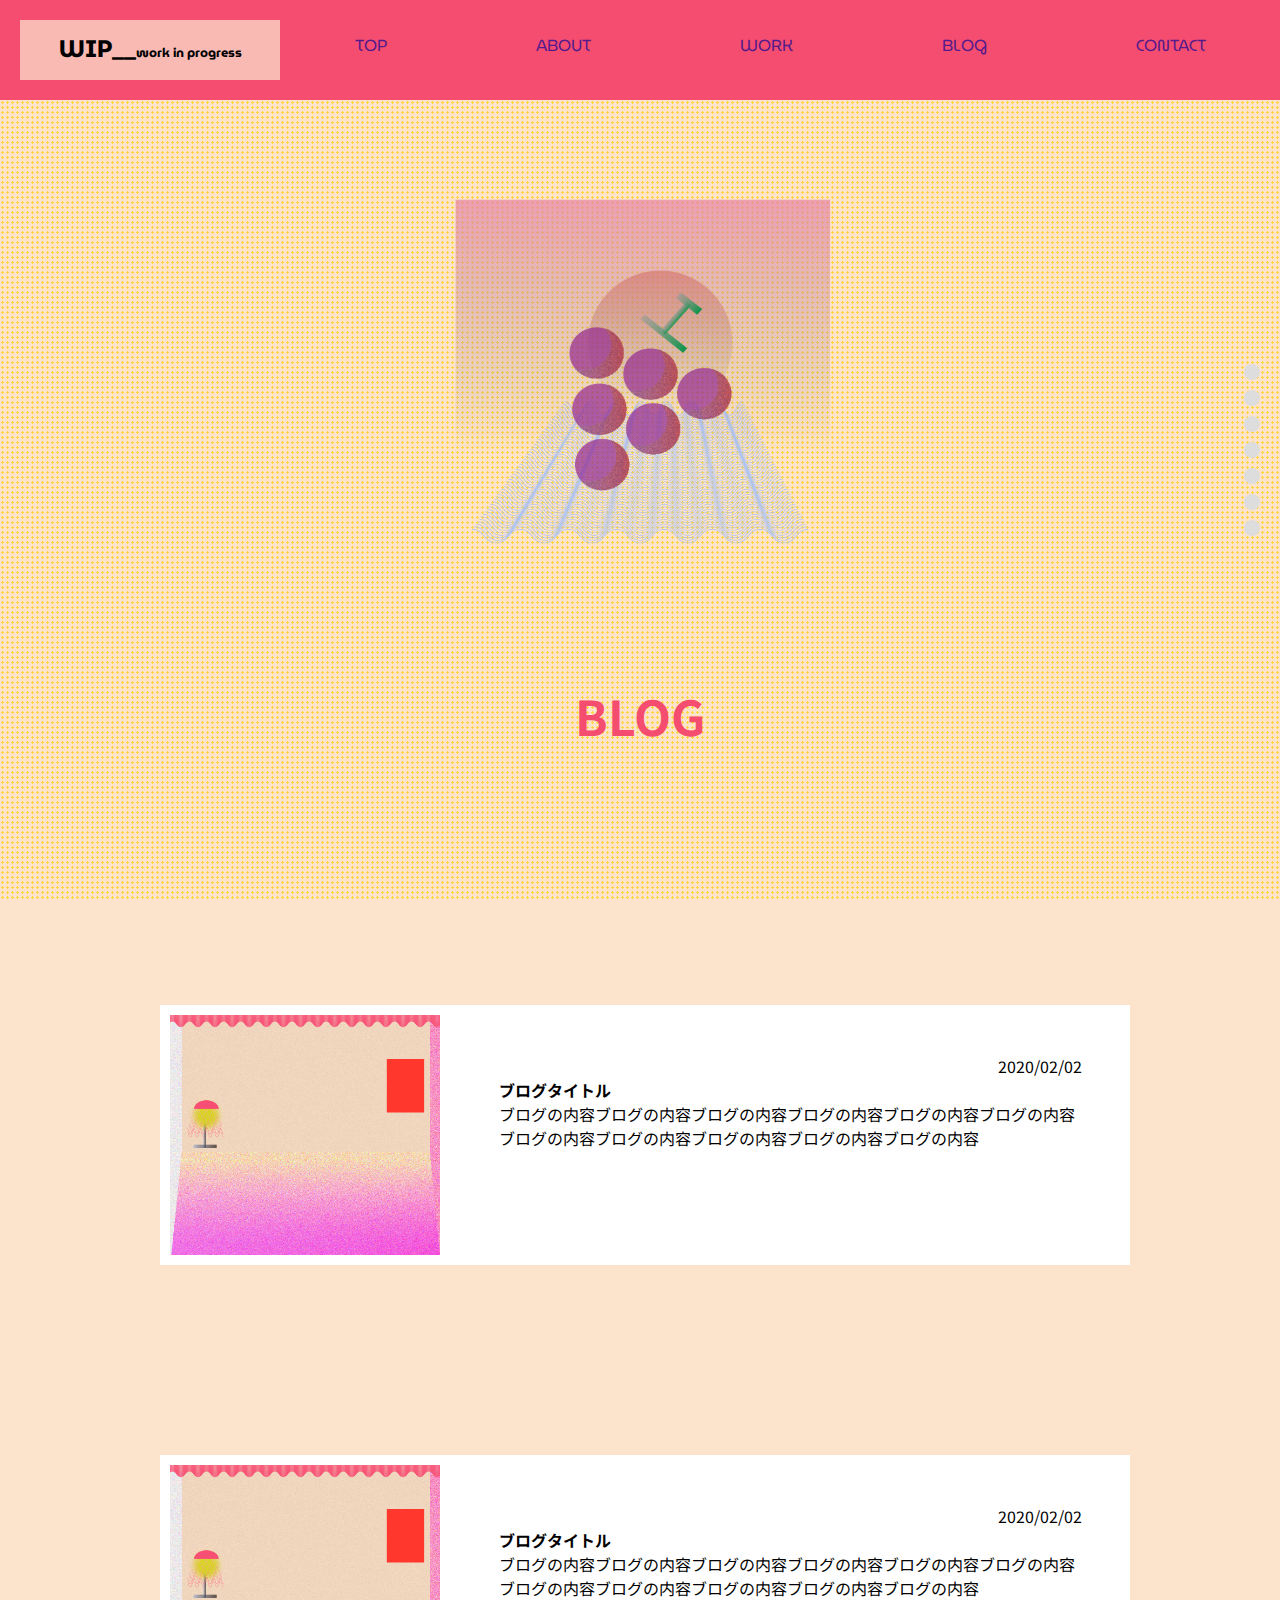
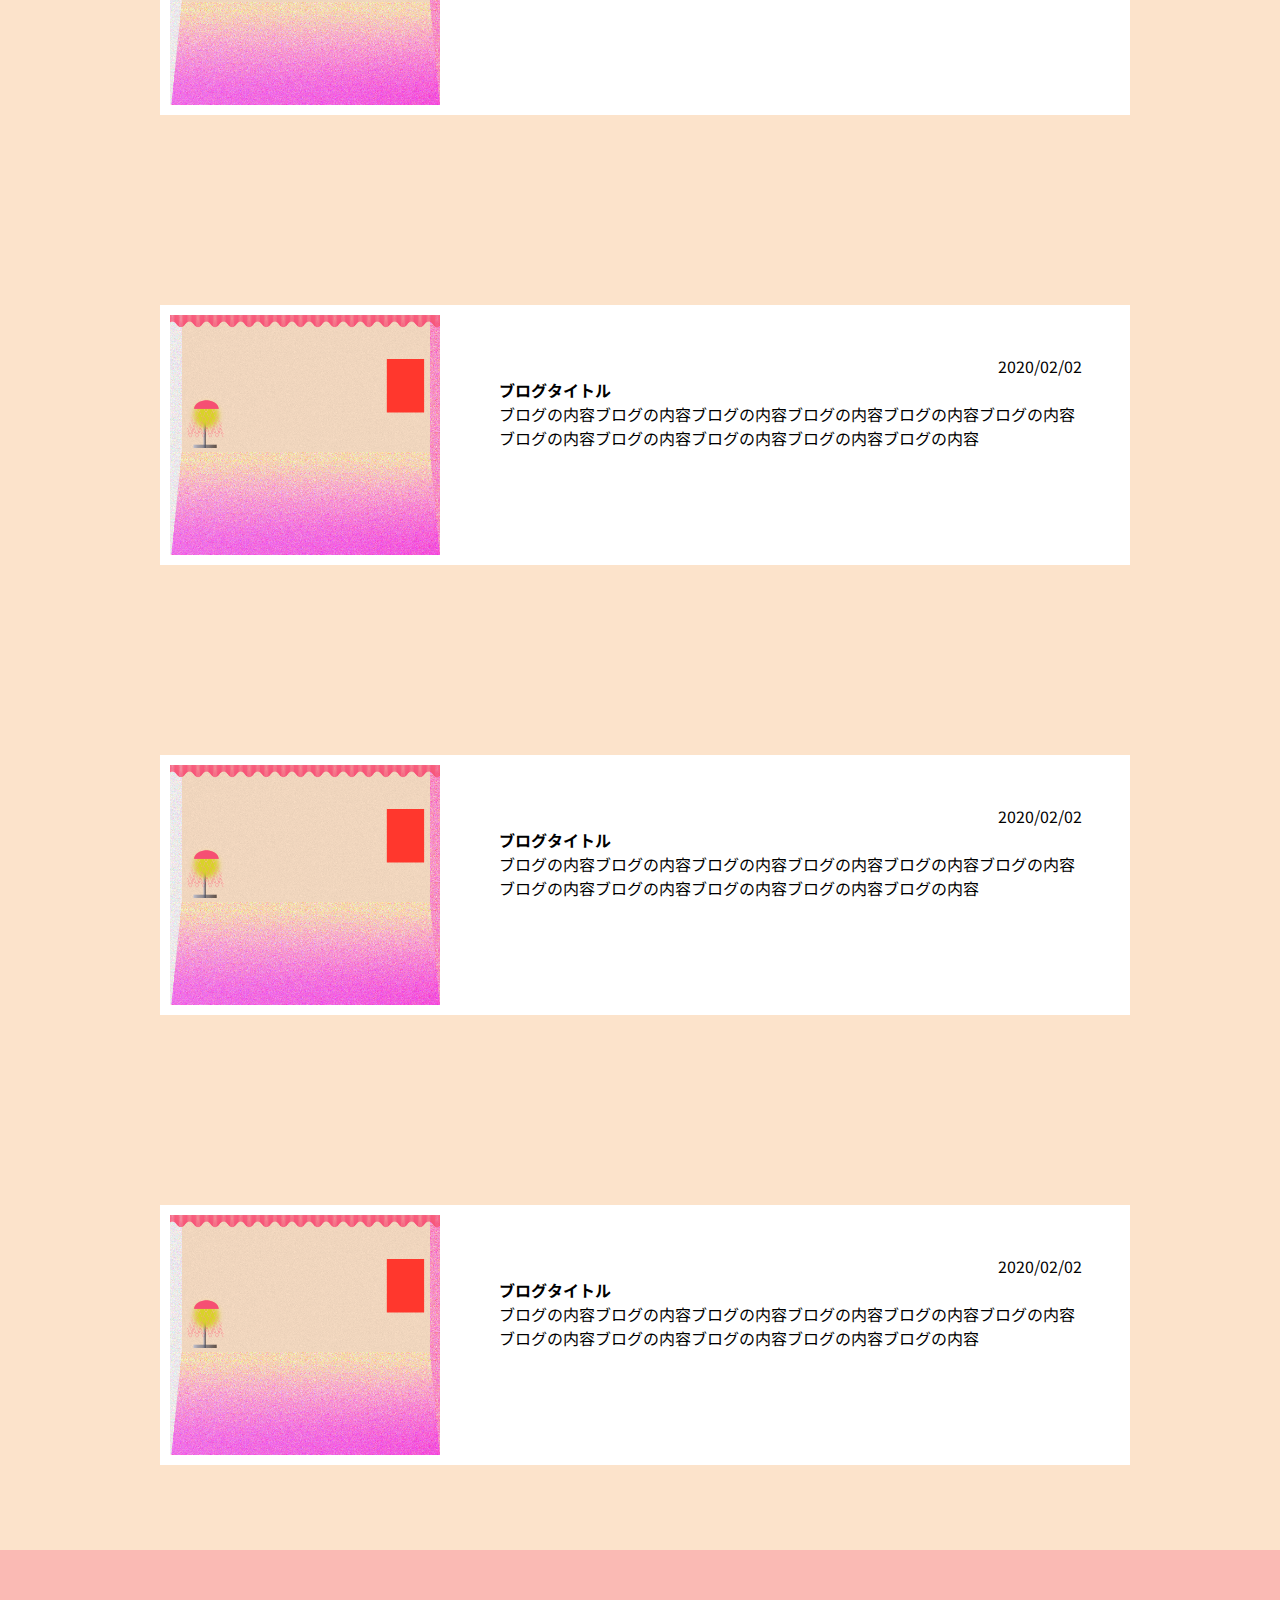
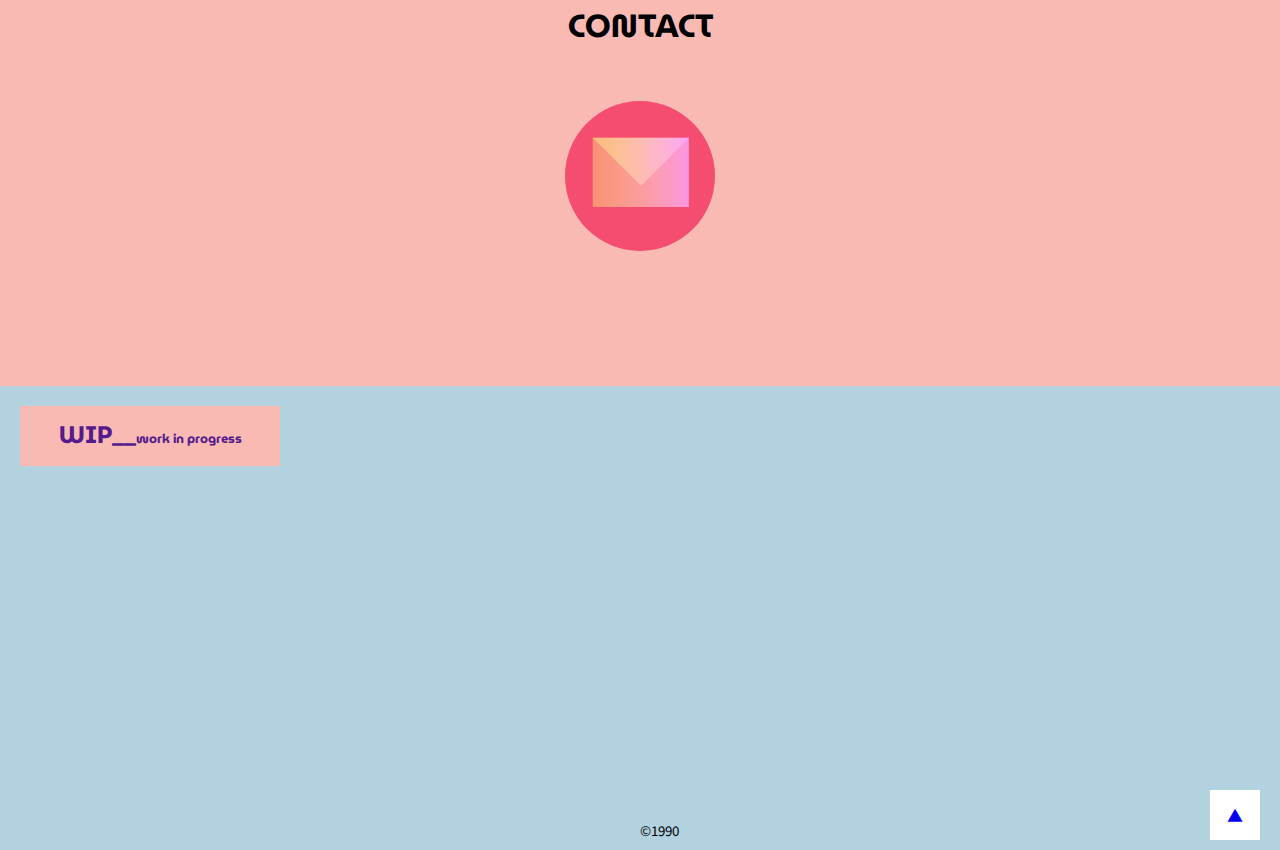
==== commit 487725f3: "page-blog.html 完成" ====
--- a/page-blog.html
+++ b/page-blog.html
@@ -13,139 +13,191 @@
         <link href="https://use.fontawesome.com/releases/v5.6.1/css/all.css" rel="stylesheet">
         <link href="https://fonts.googleapis.com/css2?family=MuseoModerno:wght@600&family=Noto+Sans+JP:wght@500&display=swap" rel="stylesheet">
     </head>
-    
-
-    <body class="scroll-snap-container">
-
+    <body>
         <header>
             
                 
-            <h2 class="logo page-top-logo"><a href="#">WIP__<span>work in progress</span></a></h2>
-            
-            <nav id="nav.show">
-                <h2 class="logo"><a>WIP__<span>work in progress</span></a></h2>
-                <ul>
-                    <li><a href="">TOP</a></li>
-                    <li><a href="">ABOUT</a></li>
-                    <li><a href="">WORK</a></li>
-                    <li><a href="">BLOG</a></li>
-                    <li><a href="">CONTACT</a></li>
+                    <h2 class="logo page-top-logo"><a href="#">WIP__<span>work in progress</span></a></h2>
                     
-                    <span id="close"><i class="fas fa-times"></i></span>
-                </ul>
-                <span id="open"><i class="fas fa-bars"></i></span>
-            </nav>
-            <!-- win.height以上または、top+100pxhover時に表示 -->
-         
-            
-        
+                    <nav id="nav.show">
+                        <h2 class="logo"><a>WIP__<span>work in progress</span></a></h2>
+                        <ul>
+                            <li><a href="">TOP</a></li>
+                            <li><a href="">ABOUT</a></li>
+                            <li><a href="">WORK</a></li>
+                            <li><a href="">BLOG</a></li>
+                            <li><a href="">CONTACT</a></li>
+                            
+                            <span id="close"><i class="fas fa-times"></i></span>
+                        </ul>
+                        <span id="open"><i class="fas fa-bars"></i></span>
+                    </nav>
+                    <!-- win.height以上または、top+100pxhover時に表示 -->
+                 
+                    
+                
         </header>
-        
+
+       
+
 
         <main>
-
-            <!-- <div class="scroll-snap-container"> -->
-
-
-                  
-
-            <!-- lower page top -->
-            <div class="lower-page-top-container scroll-snap">
+                   <!-- lower page top box-->
+            <div class="lower-page-top-container box">
+                
                 <div class="lower-page-top">
-                    <div class="lower-page-top-img"><img src="img/work01.png"></div>
-                    <h3 class="lower-page-top-title">WORK</h3>
+                    <div class="lower-page-top-img"><img src="img/blog.png"></div>
+                    <h3 class="lower-page-top-title">BLOG</h3>
                 </div>
             </div>
-            <!-- lower-page-top-container -->
-
-            <section id="page-work-section" class="scroll-snap">
+            <!-- lower-page-top-container box-->
+
+            <!-- <h4>-archive-</h4> -->
+
+            <section class="page-blog-section box">
+                    <div class="sec-inner">
+                        <div class="lower-page-blog-container">
+                                <a href="">
+
+                            <div class="lower-page-blog-container-bg">
+                                    <div class="flex-img">
+                                        <div class="lower-page-blog-img"><img src="img/kabegami06.png"></div>
+                                    </div>
+                                    <div class="flex-text">
+                                    <p class="lower-page-blog-date">2020/02/02</p>
+                                    <h4 class="lower-page-blog-title">ブログタイトル</h4>
+                                    <p class="lower-page-blog-p">ブログの内容ブログの内容ブログの内容ブログの内容ブログの内容ブログの内容ブログの内容ブログの内容ブログの内容ブログの内容ブログの内容</p>
+                                    </div>
+
+                            </div>
+                            </a>
+                        </div>
+                        <!-- lower-page-blog-container -->
+
+                     
+    
+                    </div>
+                </section>
+                <!-- page-blog-section box -->
+
+                <section class="page-blog-section box">
+                        <div class="sec-inner">
+                            <div class="lower-page-blog-container">
+    
+                                <div class="lower-page-blog-container-bg">
+                                        <div class="flex-img">
+                                            <div class="lower-page-blog-img"><img src="img/kabegami06.png"></div>
+                                        </div>
+                                        <div class="flex-text">
+                                        <p class="lower-page-blog-date">2020/02/02</p>
+                                        <h4 class="lower-page-blog-title">ブログタイトル</h4>
+                                        <p class="lower-page-blog-p">ブログの内容ブログの内容ブログの内容ブログの内容ブログの内容ブログの内容ブログの内容ブログの内容ブログの内容ブログの内容ブログの内容</p>
+                                        </div>
+    
+                                </div>
+                            </div>
+                            <!-- lower-page-blog-container -->
+    
+                         
+        
+                        </div>
+                    </section>
+                    <!-- page-blog-section box -->
+
+                    <section class="page-blog-section box">
+                    <div class="sec-inner">
+                        <div class="lower-page-blog-container">
+
+                            <div class="lower-page-blog-container-bg">
+                                    <div class="flex-img">
+                                        <div class="lower-page-blog-img"><img src="img/kabegami06.png"></div>
+                                    </div>
+                                    <div class="flex-text">
+                                    <p class="lower-page-blog-date">2020/02/02</p>
+                                    <h4 class="lower-page-blog-title">ブログタイトル</h4>
+                                    <p class="lower-page-blog-p">ブログの内容ブログの内容ブログの内容ブログの内容ブログの内容ブログの内容ブログの内容ブログの内容ブログの内容ブログの内容ブログの内容</p>
+                                    </div>
+
+                            </div>
+                        </div>
+                        <!-- lower-page-blog-container -->
+
+                     
+    
+                    </div>
+                </section>
+                <!-- page-blog-section box -->
+
+                <section class="page-blog-section box">
+                    <div class="sec-inner">
+                        <div class="lower-page-blog-container">
+
+                            <div class="lower-page-blog-container-bg">
+                                    <div class="flex-img">
+                                        <div class="lower-page-blog-img"><img src="img/kabegami06.png"></div>
+                                    </div>
+                                    <div class="flex-text">
+                                    <p class="lower-page-blog-date">2020/02/02</p>
+                                    <h4 class="lower-page-blog-title">ブログタイトル</h4>
+                                    <p class="lower-page-blog-p">ブログの内容ブログの内容ブログの内容ブログの内容ブログの内容ブログの内容ブログの内容ブログの内容ブログの内容ブログの内容ブログの内容</p>
+                                    </div>
+
+                            </div>
+                        </div>
+                        <!-- lower-page-blog-container -->
+
+                     
+    
+                    </div>
+                </section>
+                <!-- page-blog-section box -->
+
+                <section class="page-blog-section box">
+                    <div class="sec-inner">
+                        <div class="lower-page-blog-container">
+
+                            <div class="lower-page-blog-container-bg">
+                                    <div class="flex-img">
+                                        <div class="lower-page-blog-img"><img src="img/kabegami06.png"></div>
+                                    </div>
+                                    <div class="flex-text">
+                                    <p class="lower-page-blog-date">2020/02/02</p>
+                                    <h4 class="lower-page-blog-title">ブログタイトル</h4>
+                                    <p class="lower-page-blog-p">ブログの内容ブログの内容ブログの内容ブログの内容ブログの内容ブログの内容ブログの内容ブログの内容ブログの内容ブログの内容ブログの内容</p>
+                                    </div>
+
+                            </div>
+                        </div>
+                        <!-- lower-page-blog-container -->
+
+                     
+    
+                    </div>
+                </section>
+                <!-- page-blog-section box -->
+                
+
+                <div id="indicator"></div>
+       
+        </main>
+
+       
+
+
+
+       
+        <footer class="box">
+             <section id="contact">
                 <div class="sec-inner">
-                    <div class="lower-page-work-container">
-                        
-                        <div class="lower-page-work-img"><img src="img/kabegami06.png"></div>
-                        <h4>サイトタイトル</h4>
-                        <p>サイトの説明</p>
-                        <p>サイトの説明サイトの説明サイトの説明サイトの説明サイトの説明サイトの説明サイトの説明サイトの説明サイトの説明サイトの説明サイトの説明サイトの説明</p>
-                        <p>サイトの説明サイトの説明サイトの説明サイトの説明</p>
-
-                    </div>
-
+                        <h3 class="sec-title">CONTACT</h3>
+                    <div class="mailbtn"><a href=""><img src="img/mail.png"></a></div>
                 </div>
             </section>
-
-            <section id="page-work-section" class="scroll-snap">
-                <div class="sec-inner">
-                    <div class="lower-page-work-container">
-                        
-                        <div class="lower-page-work-img"><img src="img/kabegami06.png"></div>
-                        <h4>サイトタイトル</h4>
-                        <p>サイトの説明</p>
-                        <p>サイトの説明サイトの説明サイトの説明サイトの説明サイトの説明サイトの説明サイトの説明サイトの説明サイトの説明サイトの説明サイトの説明サイトの説明</p>
-                        <p>サイトの説明サイトの説明サイトの説明サイトの説明</p>
-
-                    </div>
-
-                </div>
-            </section>
-
-
-            <section id="contact" class="scroll-snap">
-                    <div class="sec-inner">
-                            <h3 class="sec-title">CONTACT</h3>
-                        <div class="mailbtn"><a href=""><img src="img/mail.png"></a></div>
-    
-    
-                    </div>
-                </section>
-
-                 <footer class="scroll-snap">
-                <h2 class="logo footer-logo"><a href="">WIP__<span>work in progress</span></a></h2>
-                <div class="footer-img"><img src="img/about.png"></div>
-                <div id="topbtn"><a href="#">▲</a></div>
-                <small>©1990</small>
-            </footer>
-            
-
-        <!-- </div> -->
-        <!-- scroll-snap-container-->
-           
-            <!-- <section id="work">
-                    <div class="sec-inner">
-                        <h3 class="sec-title">WORK</h3>
-                        <div class="work-container fadein">
-                            <div class="square"></div>
-                            <div class="circle">
-                                <div class="work-circle-clip">
-                                    <img src="img/kabegami06.png">
-                                </div>
-                            </div>
-                            <h3 class="work-circle-clip-title"><a href="#">THE CAT ROOM</a></h3>
-                        </div>
-                        <!- work-container -->
-
-                        <!-- <div class="work-container fadein">
-                                <div class="square"></div>
-                                <div class="circle">
-                                    <div class="work-circle-clip">
-                                        <img src="img/image10.jpg" height="600">
-                                        
-                                    </div>
-                                </div>
-                                <h3 class="work-circle-clip-title"><a href="#">YOGA STADIO</a></h3>
-                            </div> -->
-                            <!-- work-container -->
-
-
-
-                        <!-- <div class="linkbtn"><a href="">more</a></div>
-                    </div>
-            </section> 
-            -->
-                    
-        </main>
-           
-
-        
+            <h2 class="logo footer-logo"><a href="">WIP__<span>work in progress</span></a></h2>
+            <div class="footer-img"><img src="img/about.png"></div>
+            <div id="topbtn"><a href="#">▲</a></div>
+            <small>©1990</small>
+        </footer>
 
 
         <script src="js/main.js"></script>
--- a/css/style.css
+++ b/css/style.css
@@ -500,6 +500,90 @@
 /* page-work */
 
 /* page blog */
+
+.lower-page-blog-container {
+   
+    height: 50vh;
+    padding: 10px;
+    box-sizing: border-box;
+    position: relative;
+}
+
+.lower-page-blog-container-bg::after {
+    content: "";
+    display: block;
+    position: absolute;
+    top:0;
+    left: 0;
+    right: 0;
+    bottom: 0;
+    background: #808080;
+    opacity: 0;
+}
+
+.lower-page-blog-container a:hover .lower-page-blog-container-bg::after{
+    opacity: 0.5;
+}
+
+
+
+.lower-page-blog-container a {
+    display: inline-block;
+    height: 50vh;
+    width: 100%;
+    color: #000000;
+}
+
+
+
+.lower-page-blog-container-bg {
+    display: flex;
+    flex-wrap: wrap;
+    background: #ffffff;
+    margin: 10px;
+    vertical-align: center;
+    position: absolute;
+    top:50%;
+    transform: translateY(-50%);
+}
+
+.flex-text {
+    flex: 1;
+    padding: 5%;
+    min-width:300px;
+
+}
+
+.lower-page-blog-date {
+    text-align: right;
+}
+
+.lower-page-blog-title {
+    text-align: left;
+}
+
+.lower-page-blog-p {
+    text-align: left;
+    //height: 40vh;
+    overflow: hidden;
+    
+}
+
+.flex-img {
+    padding: 10px;
+}
+
+.lower-page-blog-img img{
+    width: 100%;
+    height: auto;
+}
+
+.lower-page-blog-img {
+    width: 270px;
+    height: 240px;
+    overflow: hidden;
+    background: #fcd53f;
+}
 
 /* page blog */
 
@@ -705,6 +789,7 @@
 }
 
 
+
 /* 【タブレット縦以上】 */
 @media screen and (max-width: 700px) {
 
@@ -718,6 +803,22 @@
     .lower-page-work-img {
         width:100%;
         height: auto;
+    }
+
+
+    .lower-page-blog-container {
+   
+        height: 100vh;
+    }
+
+
+    .lower-page-blog-container a {
+        height: 100vh;
+    }
+
+    .lower-page-blog-container-bg {
+        justify-content: center;
+        
     }
     
     
@@ -761,7 +862,7 @@
     display: block;
      width: 16px; 
      height: 16px; 
-     background: #000; 
+     background: #dddddd; 
      margin-bottom: 10px; 
      border-radius: 50%;
 
